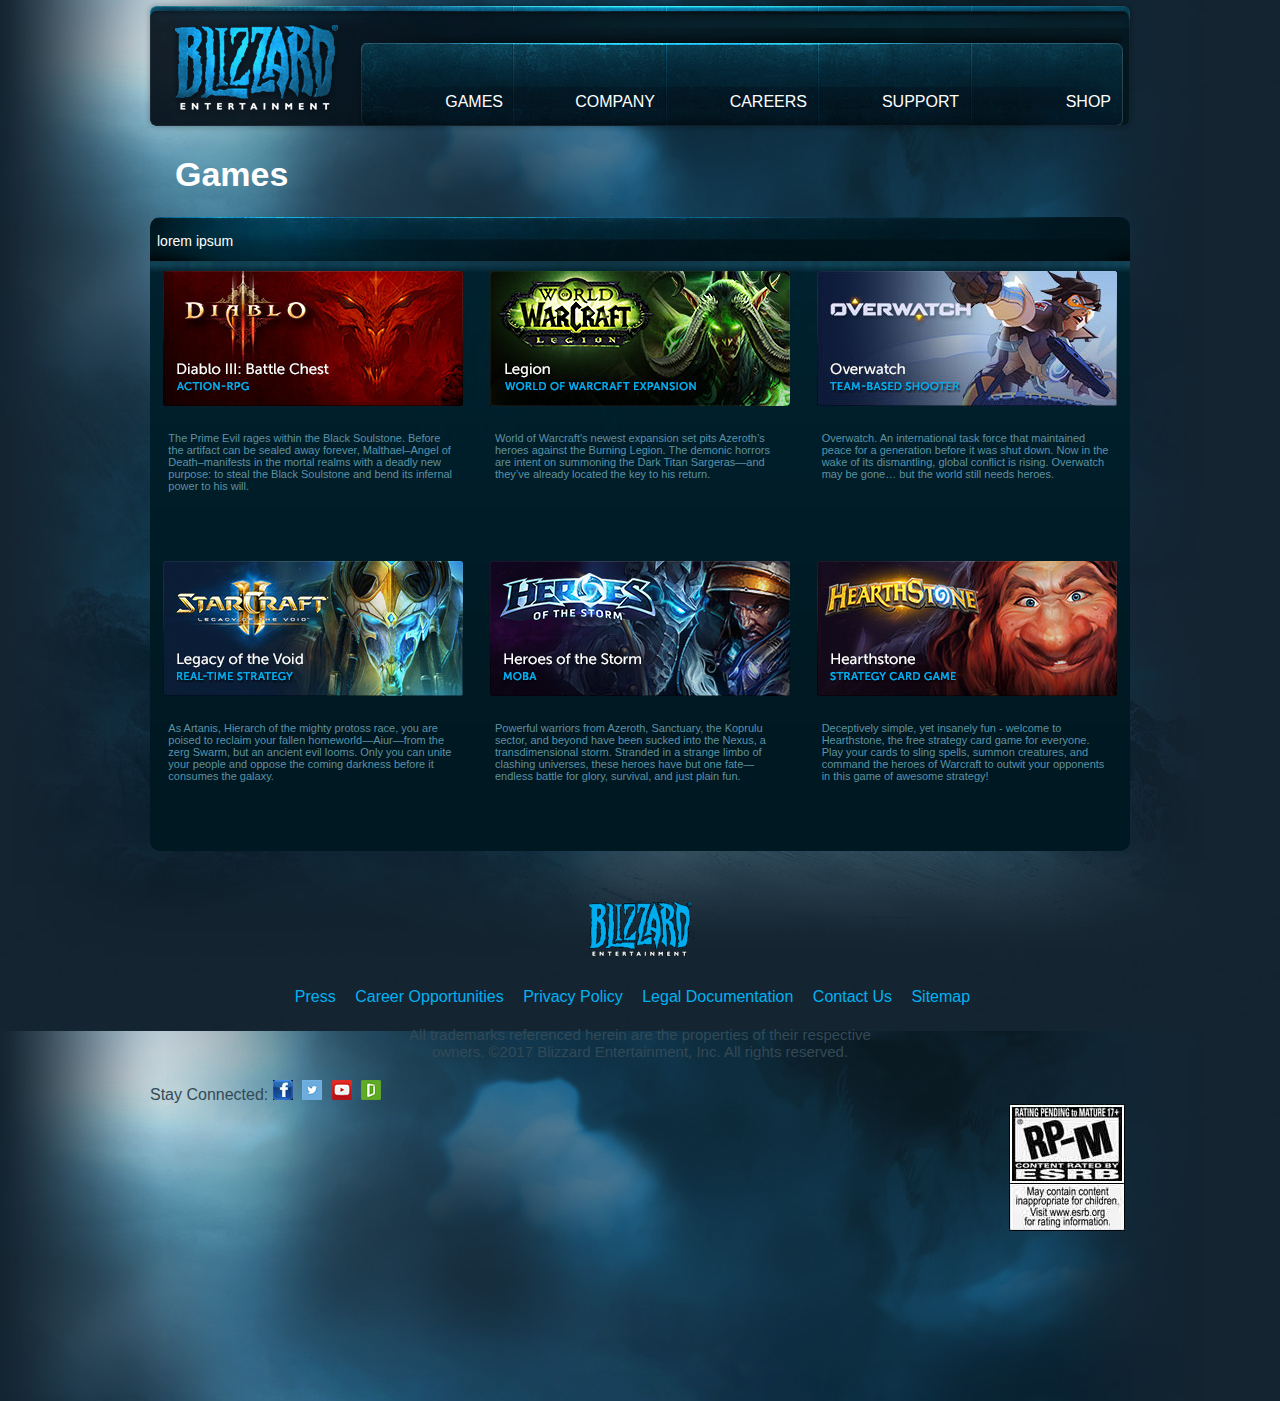
==== index.html @ 9f9619f9 "Add files via upload" ====
<!DOCTYPE html>
<html lang="en">

<head>
    <meta charset="UTF-8">
    <title>Games</title>
    <link rel="stylesheet" href="style.css">
</head>

<body>
    <div class="header">
        <div class="bar">
            <a href="index.html">
                <div class="link">
                    GAMES
                </div>
            </a>
            <a href="index2.html">
                <div class="link">
                    COMPANY
                </div>
            </a>
            <a href="#">
                <div class="link">
                    CAREERS
                </div>
            </a>
            <a href="#">
                <div class="link">
                    SUPPORT
                </div>
            </a>
            <a href="#">
                <div class="link">
                    SHOP
                </div>
            </a>
        </div>
    </div>
    <div class="main">
        <h1>
            Games
        </h1>
        <div class="topbar">
            <p>
                lorem ipsum
            </p>
        </div>
        <div class="games">
            <div class="box">
                <a href="#">
                    <img src="gamecard-games-d3battlechest.jpg">
                </a>
                <p>
                    The Prime Evil rages within the Black Soulstone. Before the artifact can be sealed away forever, Malthael–Angel of Death–manifests in the mortal realms with a deadly new purpose: to steal the Black Soulstone and bend its infernal power to his will.
                </p>
            </div>
            <div class="box">
                <img src="gamecard-games-legion.jpg">
                <p>
                    World of Warcraft's newest expansion set pits Azeroth’s heroes against the Burning Legion. The demonic horrors are intent on summoning the Dark Titan Sargeras—and they’ve already located the key to his return.
                </p>
            </div>
            <div class="box">
                <img src="gamecard-games-overwatch.jpg">
                <p>
                    Overwatch. An international task force that maintained peace for a generation before it was shut down. Now in the wake of its dismantling, global conflict is rising. Overwatch may be gone… but the world still needs heroes.
                </p>
            </div>
            <div class="box">
                <img src="gamecard-games-lotv.jpg">
                <p>
                    As Artanis, Hierarch of the mighty protoss race, you are poised to reclaim your fallen homeworld—Aiur—from the zerg Swarm, but an ancient evil looms. Only you can unite your people and oppose the coming darkness before it consumes the galaxy.
                </p>
            </div>
            <div class="box">
                <img src="gamecard-games-heroes.jpg">
                <p>
                    Powerful warriors from Azeroth, Sanctuary, the Koprulu sector, and beyond have been sucked into the Nexus, a transdimensional storm. Stranded in a strange limbo of clashing universes, these heroes have but one fate—endless battle for glory, survival, and just plain fun.
                </p>
            </div>
            <div class="box">
                <img src="gamecard-games-hearthstone-en.jpg">
                <p>
                    Deceptively simple, yet insanely fun - welcome to Hearthstone, the free strategy card game for everyone. Play your cards to sling spells, summon creatures, and command the heroes of Warcraft to outwit your opponents in this game of awesome strategy!
                </p>
            </div>
        </div>
        <div class="bottom">
            <a href="#">
                <img src="logo-blizzard.gif" />
            </a>
            <div class="text">
                <div class="a">
                    <a href="#">
                        Press
                    </a>
                    <a href="#">
                        Career Opportunities
                    </a>
                    <a href="#">
                         Privacy Policy
                    </a>
                    <a href="#">
                        Legal Documentation
                    </a>
                    <a href="#">
                        Contact Us 
                    </a>
                    <a href="#">
                        Sitemap 
                    </a>


                    <p class="p">
                        All trademarks referenced herein are the properties of their respective owners. ©2017 Blizzard Entertainment, Inc. All rights reserved.
                    </p>

                    <div class="soc">
                        Stay Connected:
                        <a href="ttps://www.facebook.com/Blizzard">
                            <img src="facebook-social.png" />
                        </a>
                        <a href="https://twitter.com/Blizzard_Ent">
                            <img src="twitter-social.png" />
                        </a>
                        <a href="https://www.youtube.com/Blizzard">
                            <img src="youtube-social.png" />
                        </a>
                        <a href="https://www.glassdoor.com/Overview/Working-at-Blizzard-Entertainment-EI_IE24858.11,33.htm">
                            <img src="glassdoor.png" />
                        </a>
                        <div class="be">
                        <a href="http://www.esrb.org/ratings/ratings_guide.aspx" >
                            <img src="rating-esrb-pendingtomature.gif" />
                        </a>
                        </div>
                    </div>
                </div>
            </div>
        </div>
    </div>
</body>

</html>
---- style.css ----
body {
    margin: 0;
    padding: 0;
    font-family: Arial, Helvetica, sans-serif;
    color: white;
    background-image: url(games-bg.jpg);
    background-size: 100%
}
.backg {
    background-image: url(company-landing.jpg)
}
.header {
    width: 992px;
    height: 132px;
    background-image: url(nav-bg.png);
    margin: 0 auto;
    padding-top: 43px;
    padding-left: 217px;
    box-sizing: border-box
}

.bar {
    width: 762px;
    height: 83px;
    background-image: url(nav-bar.gif);
    display: flex
}

.link {
    width: 142px;
    height: 83px;
    text-align: right;
    padding-top: 50px;
    margin-right: 10px;
    box-sizing: border-box;
    
}
.bar a {
    text-decoration: none;
    color: white;
   
}
.main {
    width: 980px;
    margin: 0 auto;
    height: 700px
}

.main h1 {
    font-size: 34px;
    color: #FFFFFF;
    margin-left: 25px
}
.topbar {
    height: 44px;
    background-image: url(box-top.jpg);
    background-size: 100%;
    border-radius: 10px 10px 0 0;
    padding-top: 2px;
    padding-left: 7px;
    box-sizing: border-box
}
.topbar p {
    font-size: 14px;
    
}
.games {
    background-image: url(box-body-top.gif);
    display: flex;
    flex-wrap: wrap;
    background-size: 100% 100%;
    padding-top: 10px;
    box-sizing: border-box;
    border-radius: 0 0 10px 10px
}

.box {
    width: 320px;
    height: 290px;
    margin: 0 auto;
    text-align: center
}
.box img:hover {
    opacity: 0.6
}
.box p {
    font-size: 11px;
    color: #5d91a3;
        padding: 11px 15px 15px 15px;
    text-align: left
}
.bottom {
    height: 500px;
    width: 980px;
    text-align: center;
    margin-top: 50px
}
.a {
    margin-top: 25px
}
.a a {
    color: #01b2f1;
    margin-right: 15px;
    text-decoration: none
}
.a a:hover {
    color: white
}
.p {
    width: 500px;
    margin: 20px auto;
    color: #344956;
    font-size: 15px
}
.soc {
    height: 200px;
    width: 980px ;
    color: #344956;
    text-align: left;
}
.soc a {
    margin-right: 5px;
}
.be {
   text-align: right
    
    
}
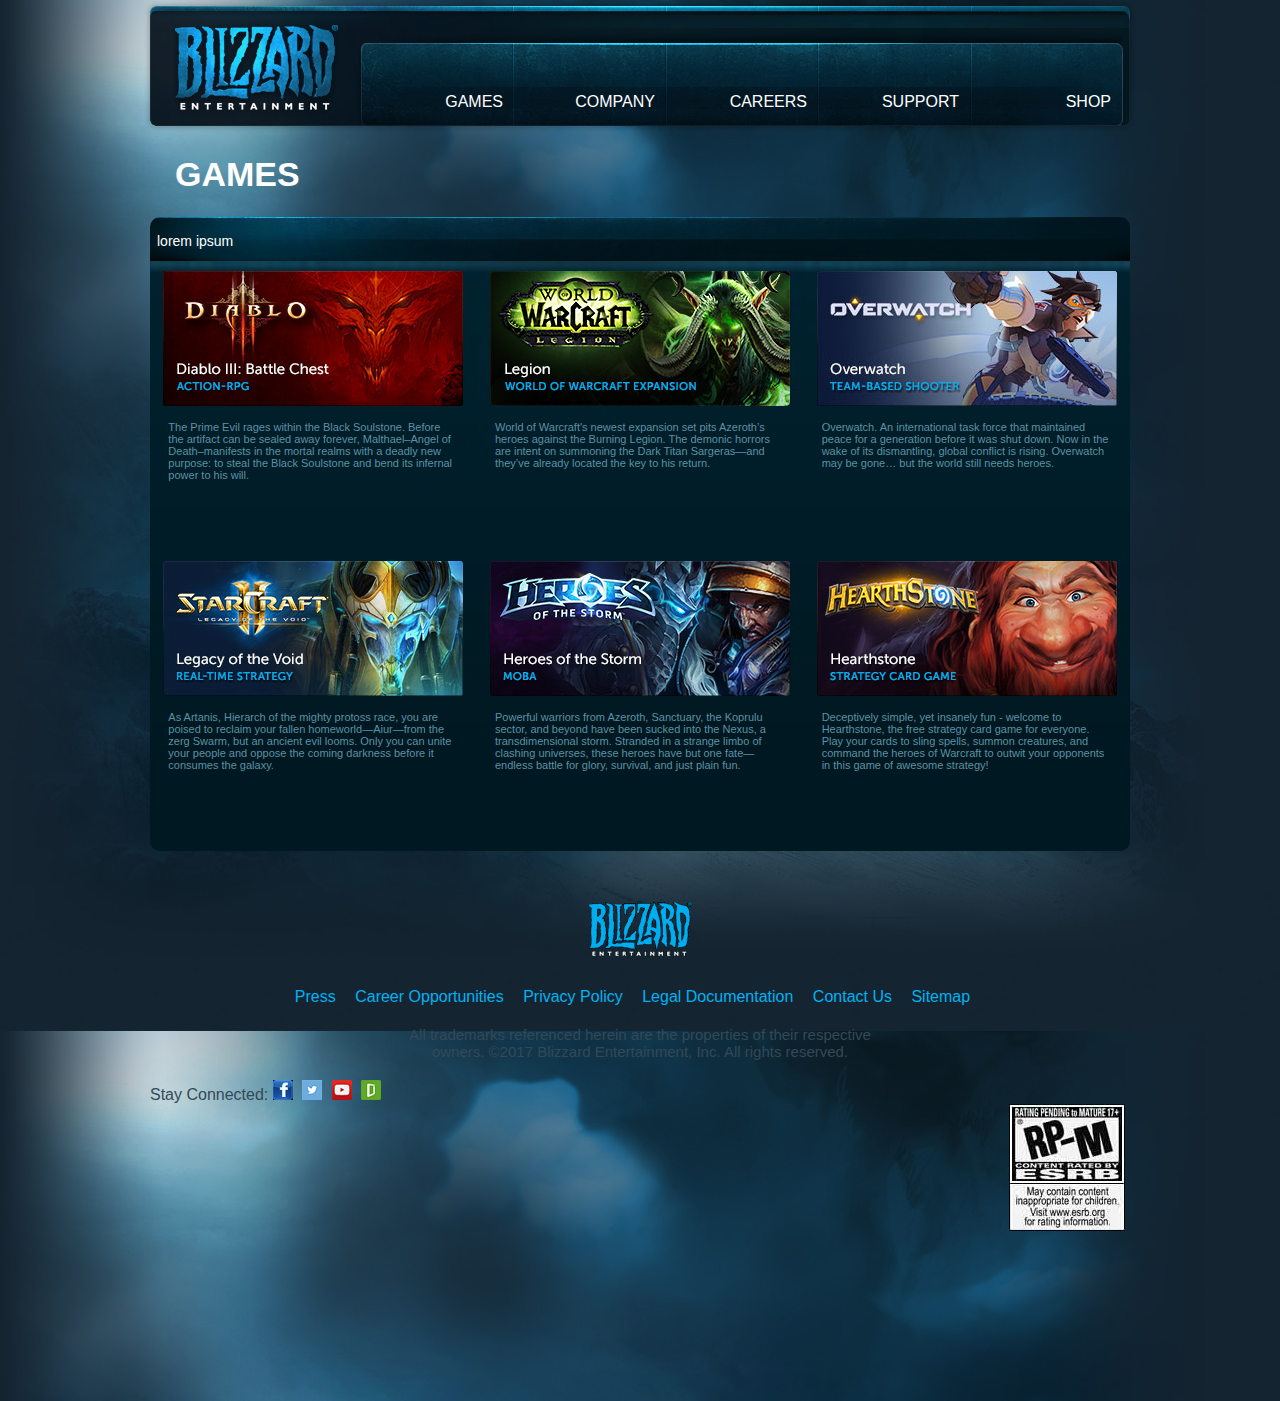
==== commit 5fc4b2b9: "Add files via upload" ====
--- a/index.html
+++ b/index.html
@@ -39,7 +39,7 @@
     </div>
     <div class="main">
         <h1>
-            Games
+           GAMES
         </h1>
         <div class="topbar">
             <p>
--- a/style.css
+++ b/style.css
@@ -43,7 +43,7 @@
 .main {
     width: 980px;
     margin: 0 auto;
-    height: 700px
+    height: 700px;
 }
 
 .main h1 {
@@ -64,6 +64,23 @@
     font-size: 14px;
     
 }
+.topbar1 {
+    height: 44px;
+    background-image: url(box-top.jpg);
+    background-size: 180%;
+    border-radius: 10px 10px 0 0;
+    padding-top: 2px;
+    padding-left: 7px;
+    box-sizing: border-box;
+    width: 670px;
+}
+.ot {
+    margin-left: auto
+}
+.re {
+    width: 270px;
+    background-size: 370%;  
+}
 .games {
     background-image: url(box-body-top.gif);
     display: flex;
@@ -73,7 +90,34 @@
     box-sizing: border-box;
     border-radius: 0 0 10px 10px
 }
-
+.cont {
+    background-image: url(box-body-top.gif);
+    display: flex;
+    flex-wrap: wrap;
+    background-size: 100% 100%;
+    padding-top: 10px;
+    box-sizing: border-box;
+    border-radius: 0 0 10px 10px;
+    height: 160px
+}
+.cont p {
+     font-size: 11px;
+    color: #5d91a3;
+    text-align: left;
+    width: 230px;
+    margin: auto
+}
+.games p{
+    width: 600px;
+    padding-top: 30px;
+    padding-bottom: 40px;
+    box-sizing: border-box;
+    margin: auto;
+    height: 150px;
+    font-size: 20px;
+    color: #8fd2eb;
+    text-align: center
+}
 .box {
     width: 320px;
     height: 290px;
@@ -86,9 +130,17 @@
 .box p {
     font-size: 11px;
     color: #5d91a3;
-        padding: 11px 15px 15px 15px;
-    text-align: left
-}
+    padding: 11px 15px 15px 15px;
+    text-align: left;
+    width: 320px
+}
+.box1 p {
+     font-size: 11px;
+    color: #5d91a3;
+    text-align: left;
+    width: 245px
+}
+
 .bottom {
     height: 500px;
     width: 980px;
@@ -123,6 +175,27 @@
 }
 .be {
    text-align: right
-    
-    
+}
+.box1 {
+    height: 290px;
+    width: 235px;
+    margin-left: 10px;
+    margin-top: 10px
+}
+.box1 img:hover {
+    opacity: 0.6
+}
+.paran {
+    width: 980px;
+    display: flex;
+    height: 230px;
+    padding-top: 25px
+}
+.bu {
+    width: 119px;
+    height: 27px;
+    margin: auto;
+    background: #3dadff;
+    color: white;
+    border: none
 }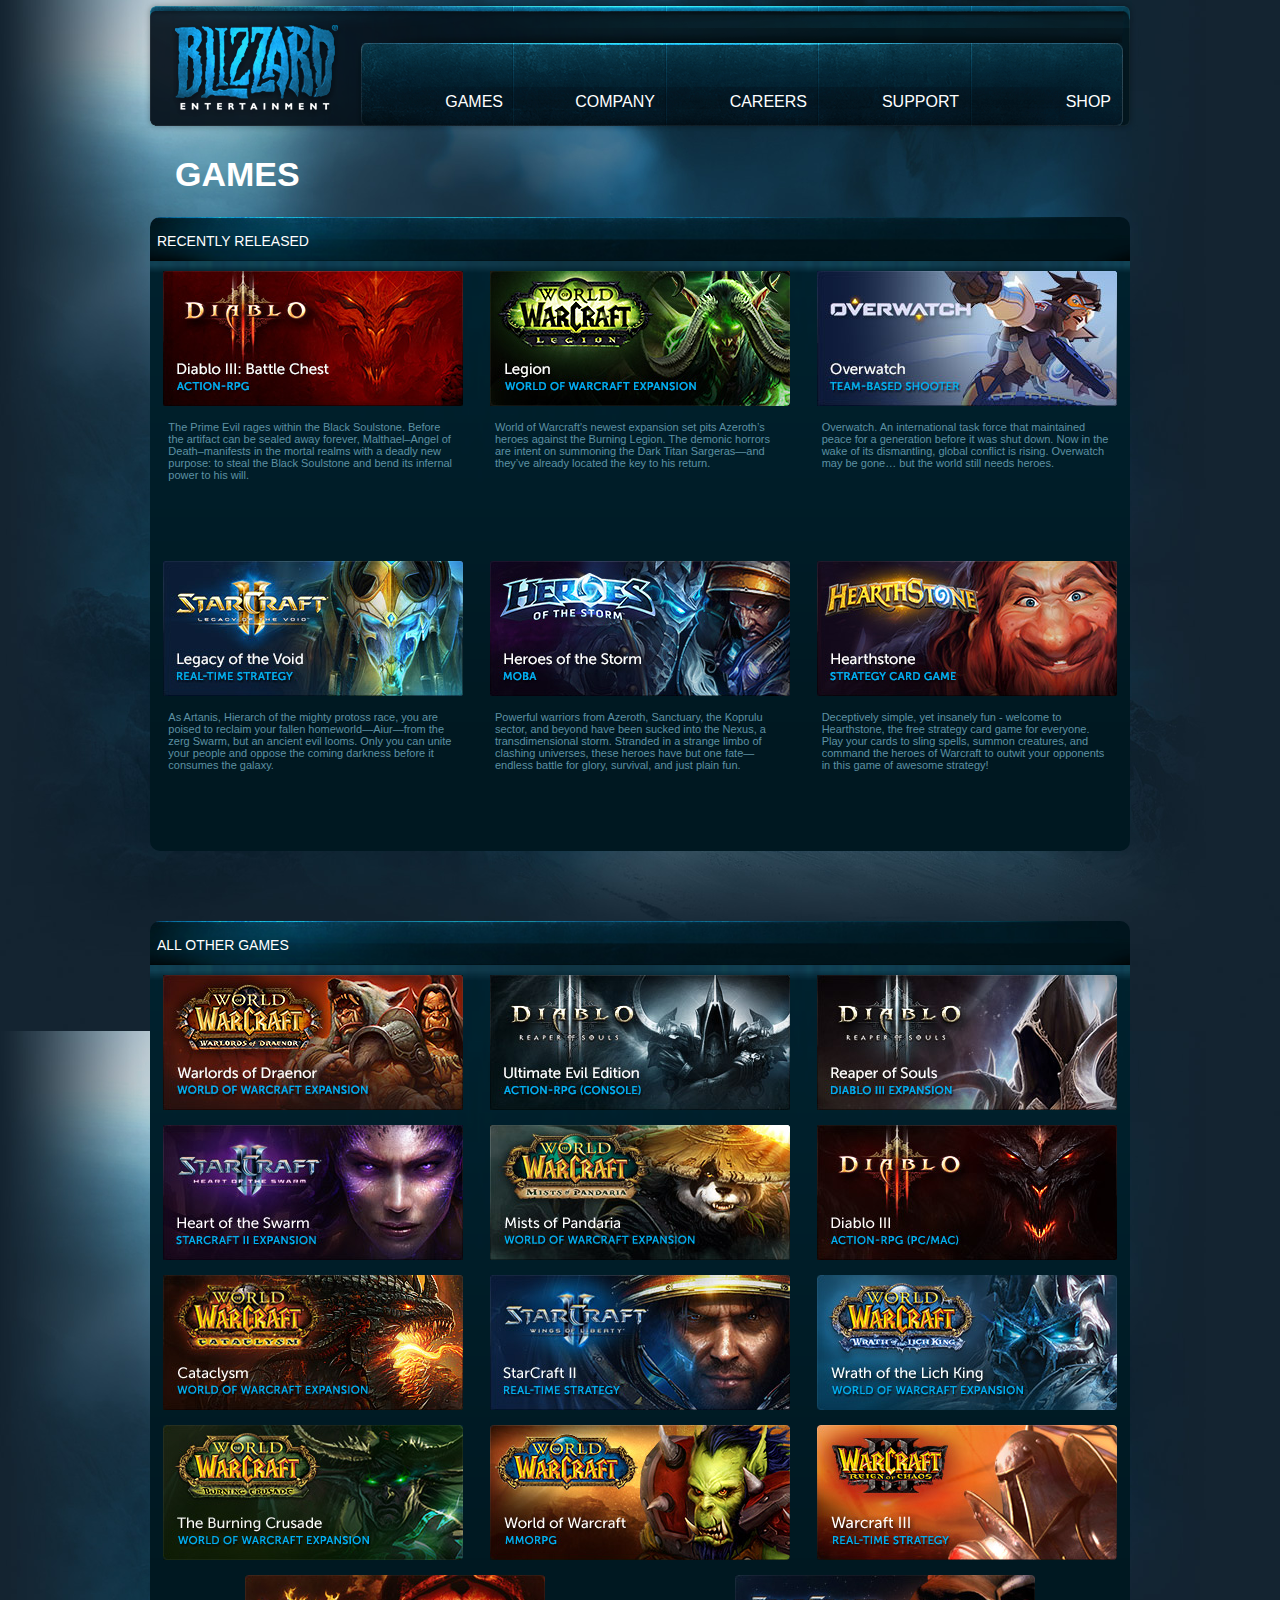
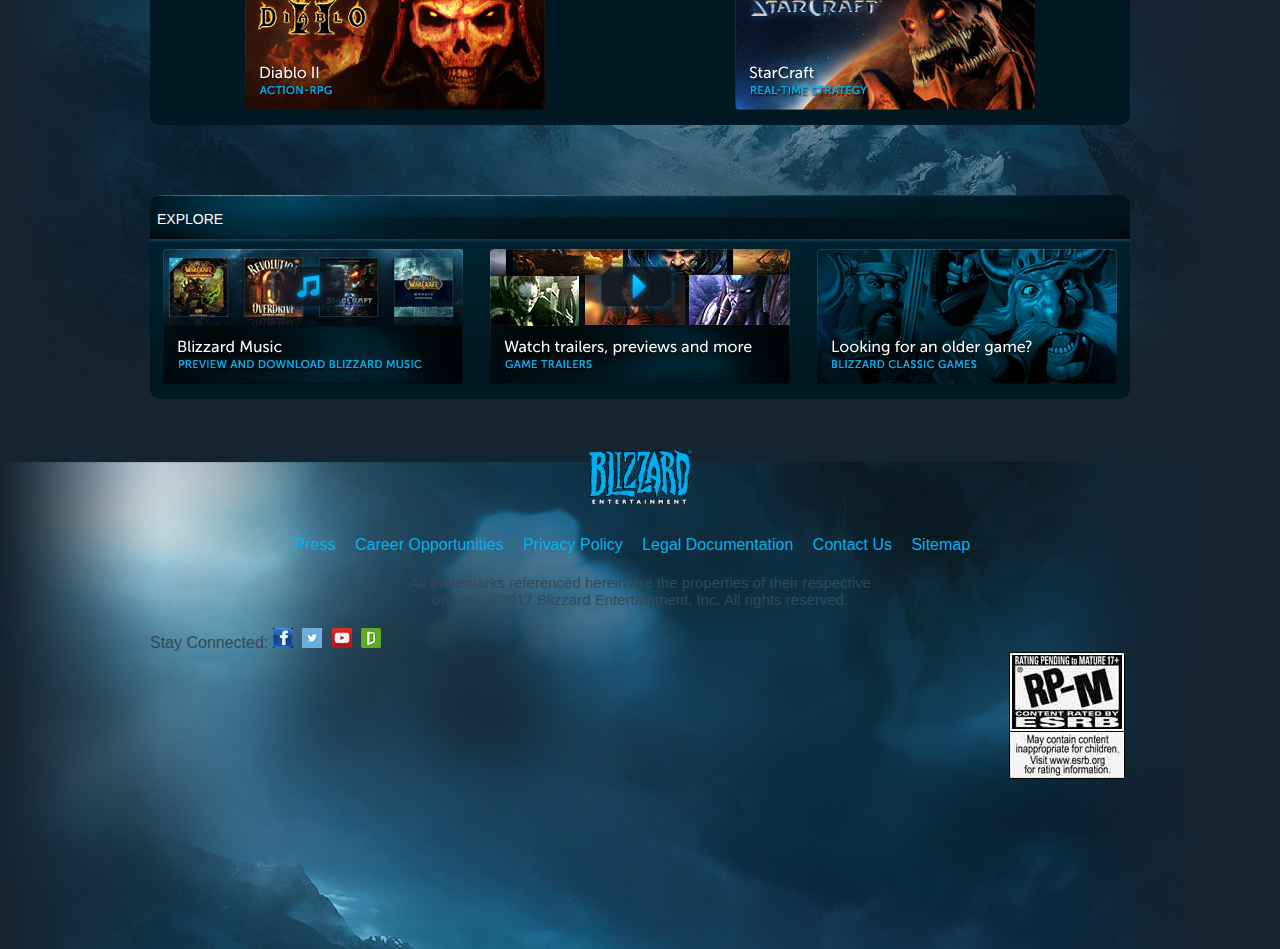
==== commit 9e986ecc: "Add files via upload" ====
--- a/index.html
+++ b/index.html
@@ -43,7 +43,7 @@
         </h1>
         <div class="topbar">
             <p>
-                lorem ipsum
+                RECENTLY RELEASED
             </p>
         </div>
         <div class="games">
@@ -86,6 +86,81 @@
                 </p>
             </div>
         </div>
+        <div class="padt">
+             <div class="topbar">
+            <p>
+                ALL OTHER GAMES
+            </p>
+        </div>
+        <div class="games">
+            <div class="box2">
+                <a href="#">
+                    <img src="gamecard-games-warlords.jpg">
+                </a>
+            </div>
+            <div class="box2">
+                <img src="gamecard-games-d3console.jpg">
+            </div>
+            <div class="box2">
+                <img src="gamecard-games-d3x1.jpg">
+            </div>
+            <div class="box2">
+                <img src="gamecard-games-hots.jpg">
+            </div>
+            <div class="box2">
+                <img src="gamecard-games-mists.jpg">
+            </div>
+            <div class="box2">
+                <img src="gamecard-games-d3.jpg">
+            </div>
+            <div class="box2">
+                <a href="#">
+                    <img src="gamecard-games-cataclysm.jpg">
+                </a>
+            </div>
+            <div class="box2">
+                <img src="gamecard-games-sc2.jpg">
+            </div>
+            <div class="box2">
+                <img src="gamecard-games-wrath.jpg">
+            </div>
+            <div class="box2">
+                <img src="gamecard-games-bc.jpg">
+            </div>
+            <div class="box2">
+                <img src="gamecard-games-wow.jpg">
+            </div>
+            <div class="box2">
+                <img src="gamecard-games-war3.jpg">
+            </div>
+              <div class="box2">
+                <img src="gamecard-games-d2.jpg">
+            </div>
+            <div class="box2">
+                <img src="gamecard-games-sc1.jpg">
+            </div>
+        </div>
+    </div>
+
+     <div class="padt">
+             <div class="topbar">
+            <p>
+                EXPLORE
+            </p>
+        </div>
+        <div class="games">
+            <div class="box2">
+                <a href="#">
+                    <img src="gamecard-explore-music.jpg">
+                </a>
+            </div>
+            <div class="box2">
+                <img src="gamecard-explore-trailers.jpg">
+            </div>
+            <div class="box2">
+                <img src="gamecard-explore-legacy.jpg">
+            </div>
+            </div>
         <div class="bottom">
             <a href="#">
                 <img src="logo-blizzard.gif" />
--- a/style.css
+++ b/style.css
@@ -4,7 +4,7 @@
     font-family: Arial, Helvetica, sans-serif;
     color: white;
     background-image: url(games-bg.jpg);
-    background-size: 100%
+    background-size: 100% 
 }
 .backg {
     background-image: url(company-landing.jpg)
@@ -58,7 +58,7 @@
     border-radius: 10px 10px 0 0;
     padding-top: 2px;
     padding-left: 7px;
-    box-sizing: border-box
+    box-sizing: border-box;
 }
 .topbar p {
     font-size: 14px;
@@ -118,6 +118,15 @@
     color: #8fd2eb;
     text-align: center
 }
+.box2 {
+    width: 320px;
+    height: 150px;
+    margin: 0 auto;
+    text-align: center
+}
+.box2 img:hover {
+    opacity: 0.6
+}
 .box {
     width: 320px;
     height: 290px;
@@ -197,5 +206,20 @@
     margin: auto;
     background: #3dadff;
     color: white;
-    border: none
+    border: none;
+}
+.window {
+    width: 500px;
+    height: 200px;
+    background: white;
+   display: none;
+    margin: auto;
+    text-align: center
+}
+.window button {
+    display: block;
+    margin-left: 150px
+}
+.padt {
+    padding-top: 70px
 }